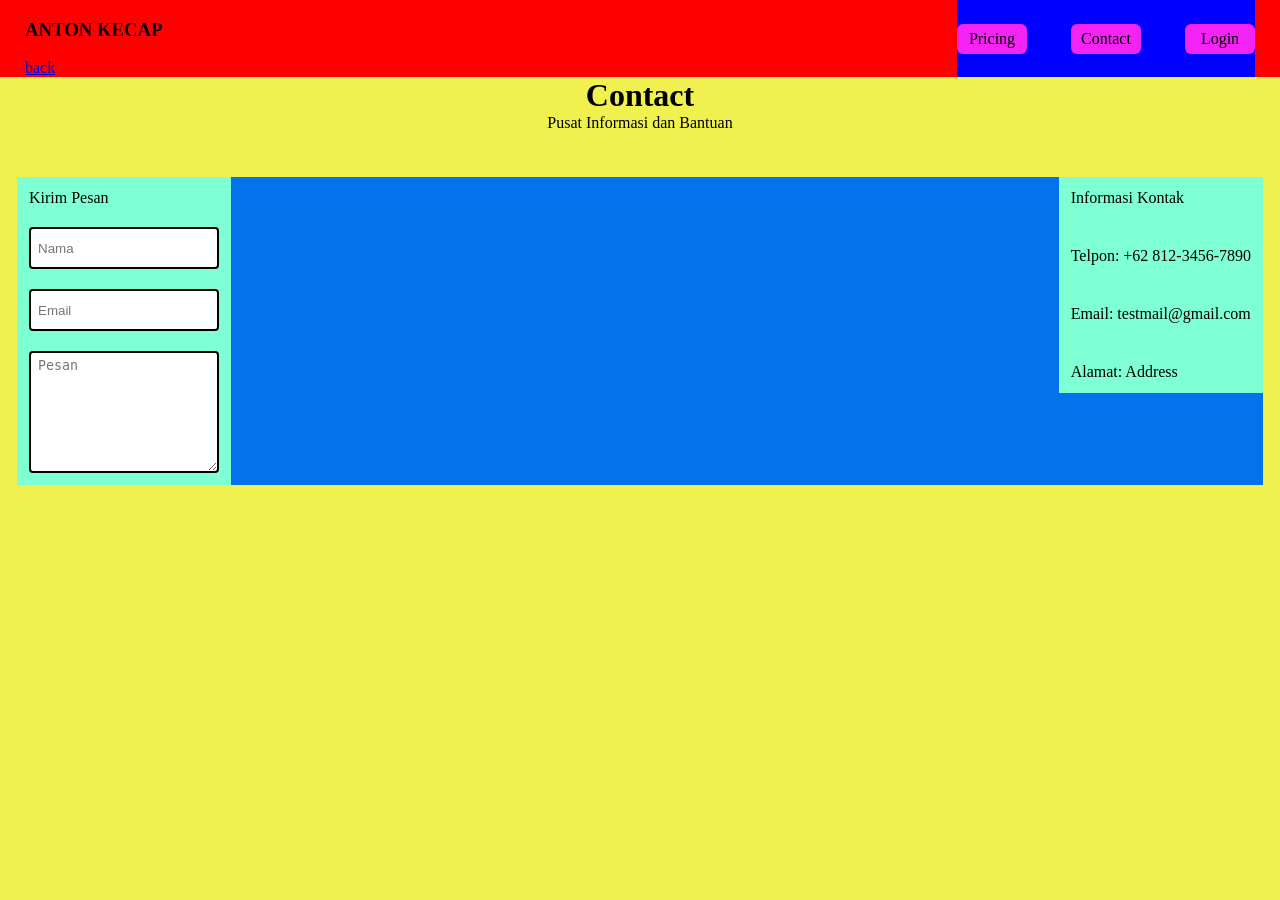
==== views/contact_page.html @ 10140baf "added contact_page, login_page, and pricing_page basics for layouts" ====
<!DOCTYPE html>
<html lang="en">
<head>
    <meta charset="UTF-8">
    <meta name="viewport" content="width=device-width, initial-scale=1.0">
    <title>BankLimbah | Contact</title>
    <link rel="stylesheet" href="/css/contact.css">
</head>
<body>
    <nav class="topNavbar">
        <div>
            <h3>ANTON KECAP</h3>
            <a href="index.html">back</a>
        </div>
        <div class="navContent-right">
            <a class="btn-nav" href="#">Pricing</a>
            <a class="btn-nav" href="#">Contact</a>
            <a class="btn-nav" href="#">Login</a>
        </div>
    </nav>
    <div class="header-content">
        <h1 id="header">Contact</h1>
        <span id="subheader">Pusat Informasi dan Bantuan</span>
    </div>
    <div class="body-content">
        <div class="contact-form">
            <div class="contact-form-wrapper">
                <span>Kirim Pesan</span>
                <input id="short-text" type="text" placeholder="Nama">
                <input id="short-text" type="email" placeholder="Email">
                <textarea id="long-text" type="text" placeholder="Pesan"></textarea>
            </div>
        </div>
        <div class="contact-information">
            <div class="contact-information-wrapper">
                <span>Informasi Kontak</span>
                <div class="contact-details">
                    <img src="" alt=""> <span>Telpon: +62 812-3456-7890</span>
                    <img src="" alt=""> <span>Email: testmail@gmail.com</span>
                    <img src="" alt=""> <span>Alamat: Address</span>
                </div>
            </div>
        </div>
    </div>
</body>
</html>
---- css/contact.css ----
body{
    margin: 0;
    padding: 0;
    background: #ee3d;
}

.topNavbar {
    display: flex;
    flex-direction: row;
    justify-content: space-between;
    background-color: red;
    padding: 0 25px;
}

.navContent-right{
    align-items: center;
    display: flex;
    gap: 44px;
    background-color: blue;
}

.btn-nav {
    display: flex;
    border: solid 1 #000000;
    width: 70px;
    height: 30px;
    background: #f324f3;
    align-items: center;
    justify-content: center;
    border-radius: 6px;
}

.btn-nav:hover {
    background: #f43245;
}

.navContent-right a{
    color: black;
    text-decoration: none;
}

.header-content h1{
    margin: 0;
}

.header-content{
    display: flex;
    flex-direction: column;
    align-items: center;
    margin-bottom: 5vh;
}

.body-content {
    display: flex;
    flex-direction: row;
    background-color: rgb(4, 115, 235);
    margin: 0 17px;
    justify-content: space-between;
}

.contact-form-wrapper {
    display: flex;
    flex-direction: column;
    gap: 20px;
}

.contact-form-wrapper input{
    border-radius: 4px;
    text-indent: 5px;
    border: 2px black solid;
}

.contact-form-wrapper textarea {
    border-radius: 4px;
    border: 2px black solid;
    text-indent: 2px;
}

.contact-form-wrapper #short-text {
    height: 4vh;
}

.contact-form-wrapper #long-text {
    height: 12vh;
    padding: 5px;
}

.contact-form-wrapper, .contact-information-wrapper{
    background-color: aquamarine;
    padding: 12px;
}

.contact-information-wrapper {
    display: flex;
    flex-direction: column;
    gap: 20px;
}

.contact-information-wrapper .contact-details {
    display: flex;
    flex-direction: column;
    gap: 20px;
}
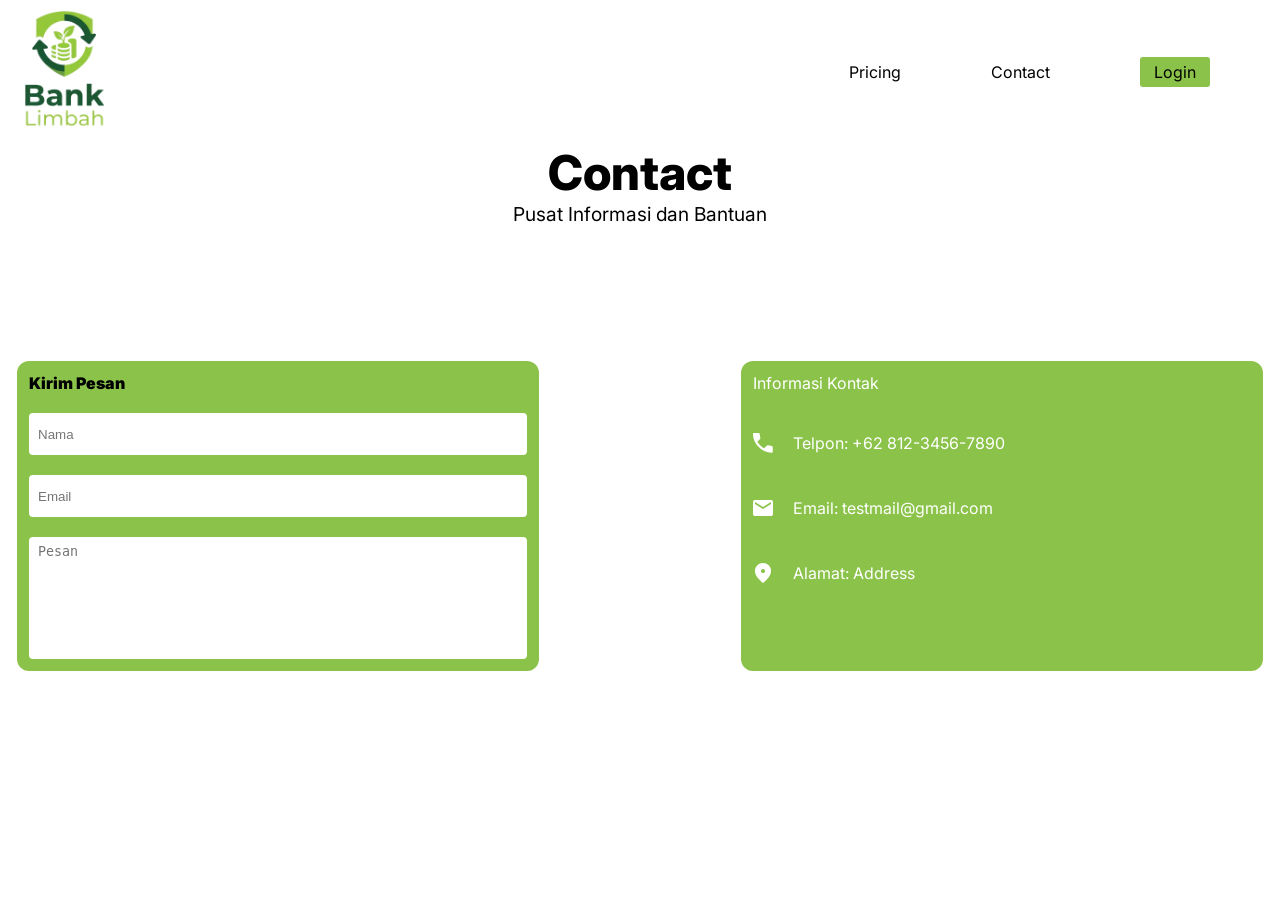
==== commit 0f84eeb8: "mengubah tampilan pricing dan contacts" ====
--- a/views/contact_page.html
+++ b/views/contact_page.html
@@ -4,40 +4,44 @@
     <meta charset="UTF-8">
     <meta name="viewport" content="width=device-width, initial-scale=1.0">
     <title>BankLimbah | Contact</title>
+    <link rel="preconnect" href="https://fonts.googleapis.com">
+    <link rel="preconnect" href="https://fonts.gstatic.com" crossorigin>
+    <link href="https://fonts.googleapis.com/css2?family=Inter:wght@400;700&display=swap" rel="stylesheet">
     <link rel="stylesheet" href="/css/contact.css">
 </head>
 <body>
     <nav class="topNavbar">
         <div>
-            <h3>ANTON KECAP</h3>
-            <a href="index.html">back</a>
+            <img src="/img/logo.svg" alt="">
         </div>
         <div class="navContent-right">
-            <a class="btn-nav" href="#">Pricing</a>
-            <a class="btn-nav" href="#">Contact</a>
-            <a class="btn-nav" href="#">Login</a>
+            <a class="btn-nav" href="pricing_page.html">Pricing</a>
+            <a class="btn-nav" href="contact_page.html">Contact</a>
+            <a class="btn-nav-auth" href="login_page.html">Login</a>
         </div>
     </nav>
     <div class="header-content">
-        <h1 id="header">Contact</h1>
-        <span id="subheader">Pusat Informasi dan Bantuan</span>
+        <span class="header">Contact</span>
+        <span class="subheader">Pusat Informasi dan Bantuan</span>
     </div>
     <div class="body-content">
-        <div class="contact-form">
-            <div class="contact-form-wrapper">
-                <span>Kirim Pesan</span>
+        <div class="contact-form-wrapper">
+                <span class="header-chat">Kirim Pesan</span>
                 <input id="short-text" type="text" placeholder="Nama">
                 <input id="short-text" type="email" placeholder="Email">
                 <textarea id="long-text" type="text" placeholder="Pesan"></textarea>
-            </div>
         </div>
-        <div class="contact-information">
-            <div class="contact-information-wrapper">
-                <span>Informasi Kontak</span>
-                <div class="contact-details">
-                    <img src="" alt=""> <span>Telpon: +62 812-3456-7890</span>
-                    <img src="" alt=""> <span>Email: testmail@gmail.com</span>
-                    <img src="" alt=""> <span>Alamat: Address</span>
+        <div class="contact-information-wrapper">
+            <span class="header-contact">Informasi Kontak</span>
+            <div class="contact-details">
+                <div class="icon-info">
+                    <img src="/img/call.svg" alt="" class="icon"> <span>Telpon: +62 812-3456-7890</span>
+                </div>
+                <div class="icon-info">
+                    <img src="/img/mail.svg" alt="" class="icon"> <span>Email: testmail@gmail.com</span>
+                </div>
+                <div class="icon-info">
+                    <img src="/img/location_on.svg" alt="" class="icon"> <span>Alamat: Address</span>
                 </div>
             </div>
         </div>
--- a/css/contact.css
+++ b/css/contact.css
@@ -1,37 +1,50 @@
 body{
     margin: 0;
     padding: 0;
-    background: #ee3d;
+    background: #ffffff;
+    font-family: 'Inter', sans-serif;
 }
 
 .topNavbar {
     display: flex;
     flex-direction: row;
     justify-content: space-between;
-    background-color: red;
-    padding: 0 25px;
+    background-color: #ffffff;
+    padding: 10px 25px;
 }
 
 .navContent-right{
     align-items: center;
     display: flex;
-    gap: 44px;
-    background-color: blue;
+    margin-right: 20;
 }
 
 .btn-nav {
     display: flex;
-    border: solid 1 #000000;
+    align-items: center;
+    justify-content: center;
+    margin: 0 45px 0 45px;
+}
+
+.btn-nav-auth {
+    display: flex;
+    color: #ffffff;
     width: 70px;
     height: 30px;
-    background: #f324f3;
+    background: #8BC34A;
     align-items: center;
     justify-content: center;
-    border-radius: 6px;
+    border-radius: 3px;
+    margin: 0 45px 0 45px;
 }
 
 .btn-nav:hover {
-    background: #f43245;
+    text-decoration: underline;
+}
+
+.btn-nav-auth:active {
+    background: #ffffff;
+    color: #87c73e;
 }
 
 .navContent-right a{
@@ -39,21 +52,30 @@
     text-decoration: none;
 }
 
-.header-content h1{
+.header {
+    align-items: center ;
+    justify-content: center;
     margin: 0;
+    font-weight: 800;
+    font-size: 3rem;
+}
+
+.subheader {
+    align-items: center;
+    justify-content: center;
+    font-size: 1.2rem;
 }
 
 .header-content{
     display: flex;
     flex-direction: column;
     align-items: center;
-    margin-bottom: 5vh;
+    margin-bottom: 15vh;
 }
 
 .body-content {
     display: flex;
     flex-direction: row;
-    background-color: rgb(4, 115, 235);
     margin: 0 17px;
     justify-content: space-between;
 }
@@ -62,18 +84,26 @@
     display: flex;
     flex-direction: column;
     gap: 20px;
+    width: 40%;
+    height: auto;
+    border-radius: 12px;
+}
+
+.header-chat {
+    font-weight: 900;
 }
 
 .contact-form-wrapper input{
     border-radius: 4px;
     text-indent: 5px;
-    border: 2px black solid;
+    border: 2px #ffffff solid;
 }
 
 .contact-form-wrapper textarea {
     border-radius: 4px;
-    border: 2px black solid;
+    border: 2px #ffffff solid;
     text-indent: 2px;
+    resize: none;
 }
 
 .contact-form-wrapper #short-text {
@@ -86,7 +116,7 @@
 }
 
 .contact-form-wrapper, .contact-information-wrapper{
-    background-color: aquamarine;
+    background-color: #8BC34A;
     padding: 12px;
 }
 
@@ -94,6 +124,26 @@
     display: flex;
     flex-direction: column;
     gap: 20px;
+    width: 40%;
+    height: auto;
+    border-radius: 12px;
+    color: #ffffff;
+}
+
+.icon {
+    width: 20px;
+    height: 20px;
+    margin-right: 20px;
+}
+
+.icon-info {
+    display: flex;
+    margin-bottom: 25px;
+    align-items: center;
+}
+
+.header-contact {
+    margin-bottom: 20px;
 }
 
 .contact-information-wrapper .contact-details {
